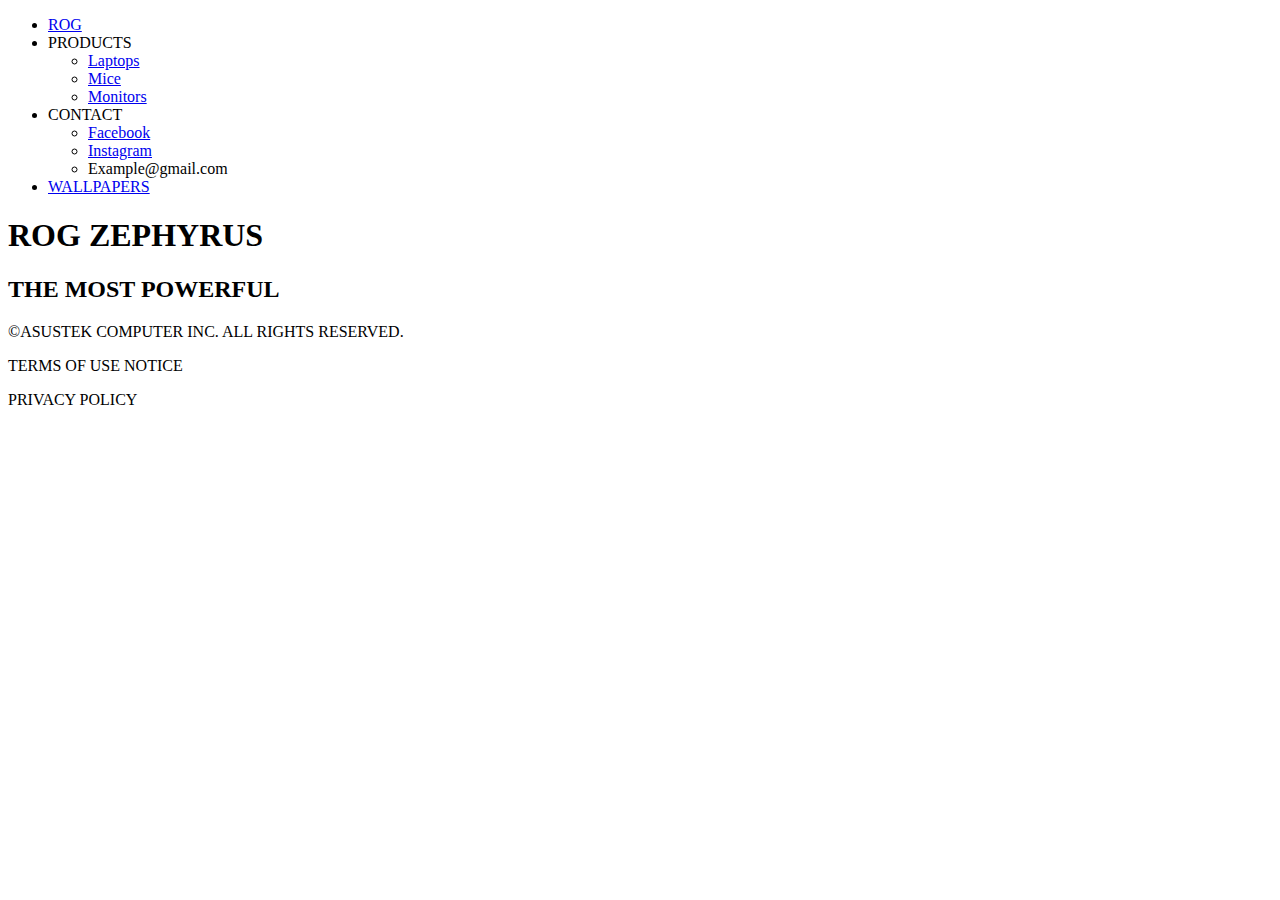
==== index.html @ fe3cfeeb "website files" ====
<!DOCTYPE html>
<html lang="en" dir="ltr">
  <head>
    <meta name="viewport" content="width=device-width, initial-scale=1">
    <link rel="stylesheet" href="css/index.css">
    <meta charset="utf-8">
    <link rel="preconnect" href="https://fonts.googleapis.com">
    <link rel="preconnect" href="https://fonts.gstatic.com" crossorigin>
    <link href="https://fonts.googleapis.com/css2?family=Ewert&display=swap" rel="stylesheet">
    <title>ROG - Republic of Gamers | Global | For Those Who Dare</title>
    <link rel="shortcut icon" type="image/png" href="image/favicon.png"/>

  </head>



  <body>
   <header>
     <div class="navbar">
      <ul>
        <li><a href="index.html" class="rog">ROG</a></li>
        <li><a>PRODUCTS</a>
          <div class="sub-navbar">
           <ul>
             <li><a href="laptop.html">Laptops</a></li>
             <li><a href="mice.html">Mice</a></li>
             <li><a href="monitors.html">Monitors</a></li>
           </ul>
         </div>
        </li>
        <li><a>CONTACT</a>
        <div class="sub-navbar1">
         <ul>
           <li><a href="facebook.html">Facebook</a></li>
           <li><a href="instagram.html">Instagram</a></li>
           <li><a>Example@gmail.com</a></li>
         </ul>
       </div>
      </li>
        <li><a href="wallpapers.html">WALLPAPERS</a></li>
      </ul>
    </div>
   </header>

  <main>
    <section class="banner">
      <h1>ROG ZEPHYRUS</h1>
      <h2>THE MOST POWERFUL</h2>
    </section>

   </main>
   <footer>
    <div class="footer-letters">
       <p>©ASUSTEK COMPUTER INC. ALL RIGHTS RESERVED.</P>
       <p>TERMS OF USE NOTICE</p>
       <p>PRIVACY POLICY<p>
    </div>







   </footer>
  </body>
</html>
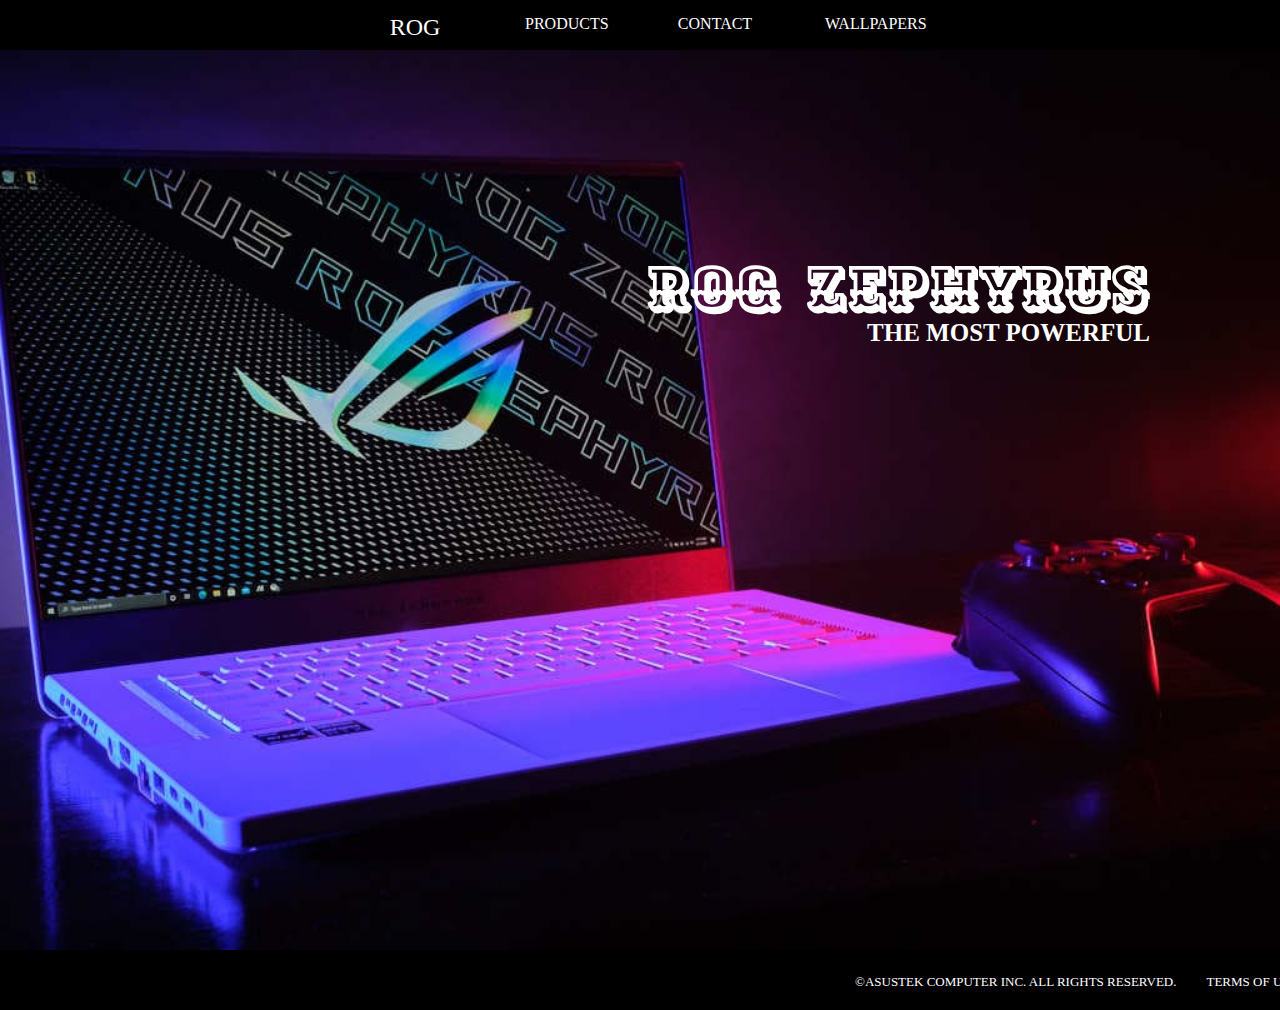
==== commit 8497511e: "Update index.html" ====
--- a/index.html
+++ b/index.html
@@ -9,6 +9,7 @@
     <link href="https://fonts.googleapis.com/css2?family=Ewert&display=swap" rel="stylesheet">
     <title>ROG - Republic of Gamers | Global | For Those Who Dare</title>
     <link rel="shortcut icon" type="image/png" href="image/favicon.png"/>
+    <meta name="google-site-verification" content="o_1erXqlG52Zv4JtV05DGe3iU0IZgaW4PtbQczM3LIM" />
 
   </head>
 
--- a/css/index.css
+++ b/css/index.css
@@ -0,0 +1,289 @@
+html, body, div, span, object, iframe,
+h1, h2, h3, h4, h5, h6, p, blockquote, pre,
+abbr, address, cite, code,
+del, dfn, em, img, ins, kbd, q, samp,
+small, strong, sub, sup, var,
+b, i,
+dl, dt, dd, ol, ul, li,
+fieldset, form, label, legend,
+table, caption, tbody, tfoot, thead, tr, th, td,
+article, aside, canvas, details, figcaption, figure,
+footer, header, hgroup, menu, nav, section, summary,
+time, mark, audio, video {
+    margin:0;
+    padding:0;
+    border:0;
+    outline:0;
+    font-size:100%;
+    vertical-align:baseline;
+    background:transparent;
+}
+
+body {
+    line-height:1;
+}
+
+article,aside,details,figcaption,figure,
+footer,header,hgroup,menu,nav,section {
+    display:block;
+}
+
+nav ul {
+    list-style:none;
+}
+
+blockquote, q {
+    quotes:none;
+}
+
+blockquote:before, blockquote:after,
+q:before, q:after {
+    content:'';
+    content:none;
+}
+
+a {
+    margin:0;
+    padding:0;
+    font-size:100%;
+    vertical-align:baseline;
+    background:transparent;
+}
+
+/* change colours to suit your needs */
+ins {
+    background-color:#ff9;
+    color:#000;
+    text-decoration:none;
+}
+
+/* change colours to suit your needs */
+mark {
+    background-color:#ff9;
+    color:#000;
+    font-style:italic;
+    font-weight:bold;
+}
+
+del {
+    text-decoration: line-through;
+}
+
+abbr[title], dfn[title] {
+    border-bottom:1px dotted;
+    cursor:help;
+}
+
+table {
+    border-collapse:collapse;
+    border-spacing:0;
+}
+
+/* change border colour to suit your needs */
+hr {
+    display:block;
+    height:1px;
+    border:0;
+    border-top:1px solid #cccccc;
+    margin:1em 0;
+    padding:0;
+}
+
+input, select {
+    vertical-align:middle;
+}
+
+
+
+
+
+
+
+
+
+/*===========================my codes=========================*/
+
+*{
+  box-sizing: border-box;
+}
+/*=========================== NAV BAR =========================*/
+.navbar{
+  background-color: black;
+  text-align: center;
+  position: fixed;
+  width: 100%;
+  height:50px;
+  z-index: 999;
+}
+.navbar ul{
+  display: inline-flex;
+  list-style: none;
+  color: white;
+
+}
+.navbar li{
+  width: 120px;
+  margin: 15px;
+  display: block;
+
+}
+.navbar a{
+  text-decoration: none;
+  color: white;
+  vertical-align: middle;
+  padding: 22px 20px;
+
+
+
+
+}
+
+
+/*===========================ROG TEXT=========================*/
+.navbar .rog{
+  font-family: fantasy;
+  font-size:24px;
+  padding: 13px 20px;
+}
+
+
+/*=============drop down menu of navbar=========*/
+.sub-navbar{
+  display:none;
+  text-align: center;
+}
+.navbar li:hover .sub-navbar{
+  display: block;
+  position: absolute;
+  background-color: #282828;
+  margin-top: 17px;
+  margin-left: -20px;
+  border-bottom-left-radius:  10px;
+  border-bottom-right-radius: 10px;
+}
+.navbar li:hover .sub-navbar ul{
+  display: block;
+  margin:10px;
+}
+.navbar li:hover .sub-navbar li{
+ padding: 15px;
+ border-bottom: 1px solid white;
+ margin: 0 auto;
+ width: auto;
+
+}
+.sub-navbar1{
+  display:none;
+
+
+
+}
+.navbar li:hover .sub-navbar1{
+  display: block;
+  position: absolute;
+  background-color: #282828;
+  margin-top: 17px;
+  margin-left: -40px;
+  border-bottom-left-radius:  10px;
+  border-bottom-right-radius: 10px;
+  width: 210px;
+
+
+}
+.navbar li:hover .sub-navbar1 ul{
+  display: block;
+  margin:10px;
+
+
+}
+.navbar li:hover .sub-navbar1 li{
+padding: 15px;
+border-bottom: 1px solid white;
+width: auto;
+margin: 0 auto;
+
+}
+.navbar li:hover .sub-navbar1 a{
+
+  width: 10px;
+  padding: 10px;
+
+
+
+}
+
+
+/*=============text color when hover=========*/
+.navbar a:hover{
+  color: #cd363a;
+}
+
+/*=============background and body  text=========*/
+
+.banner{
+  width: 100%;
+  height: 100vh;
+  background-repeat: no-repeat;
+  background-position: center;
+  background-size:cover;
+  position: relative;
+  top: 50px;
+  background-image: url(../image/laptop1.jpg);
+
+}
+
+.banner img{
+  width: 100%;
+  height: 100%;
+  object-fit: cover;
+  margin: 0 auto;
+}
+.banner h1{
+  font-size: 60px;
+  color: white;
+  font-family: 'Ewert', cursive;
+  text-align: right;
+  position: relative;
+  top: 210px;
+  right:130px;
+  z-index: 2;
+}
+.banner h2{
+  color: white;
+  text-align: right;
+  position: relative;
+  top: 210px;
+  right:130px;
+  font-size: 25px;
+  
+}
+
+/*=============the footer =========*/
+
+.footer-letters {
+  vertical-align: middle;
+  background-color: black ;
+  height:60px;
+  position: relative;
+  top: 50px;
+}
+.footer-letters p {
+    float: left;
+    color: white;
+    margin-right:20px;
+    font-size: 13px;
+    padding: 5px;
+    left: 850px;
+    vertical-align: middle;
+    top: 20px;
+    position: relative;
+
+}
+
+
+
+
+@media only screen and (min-width: 768px) {
+}
+@media only screen and (min-width: 1000px) {
+}
